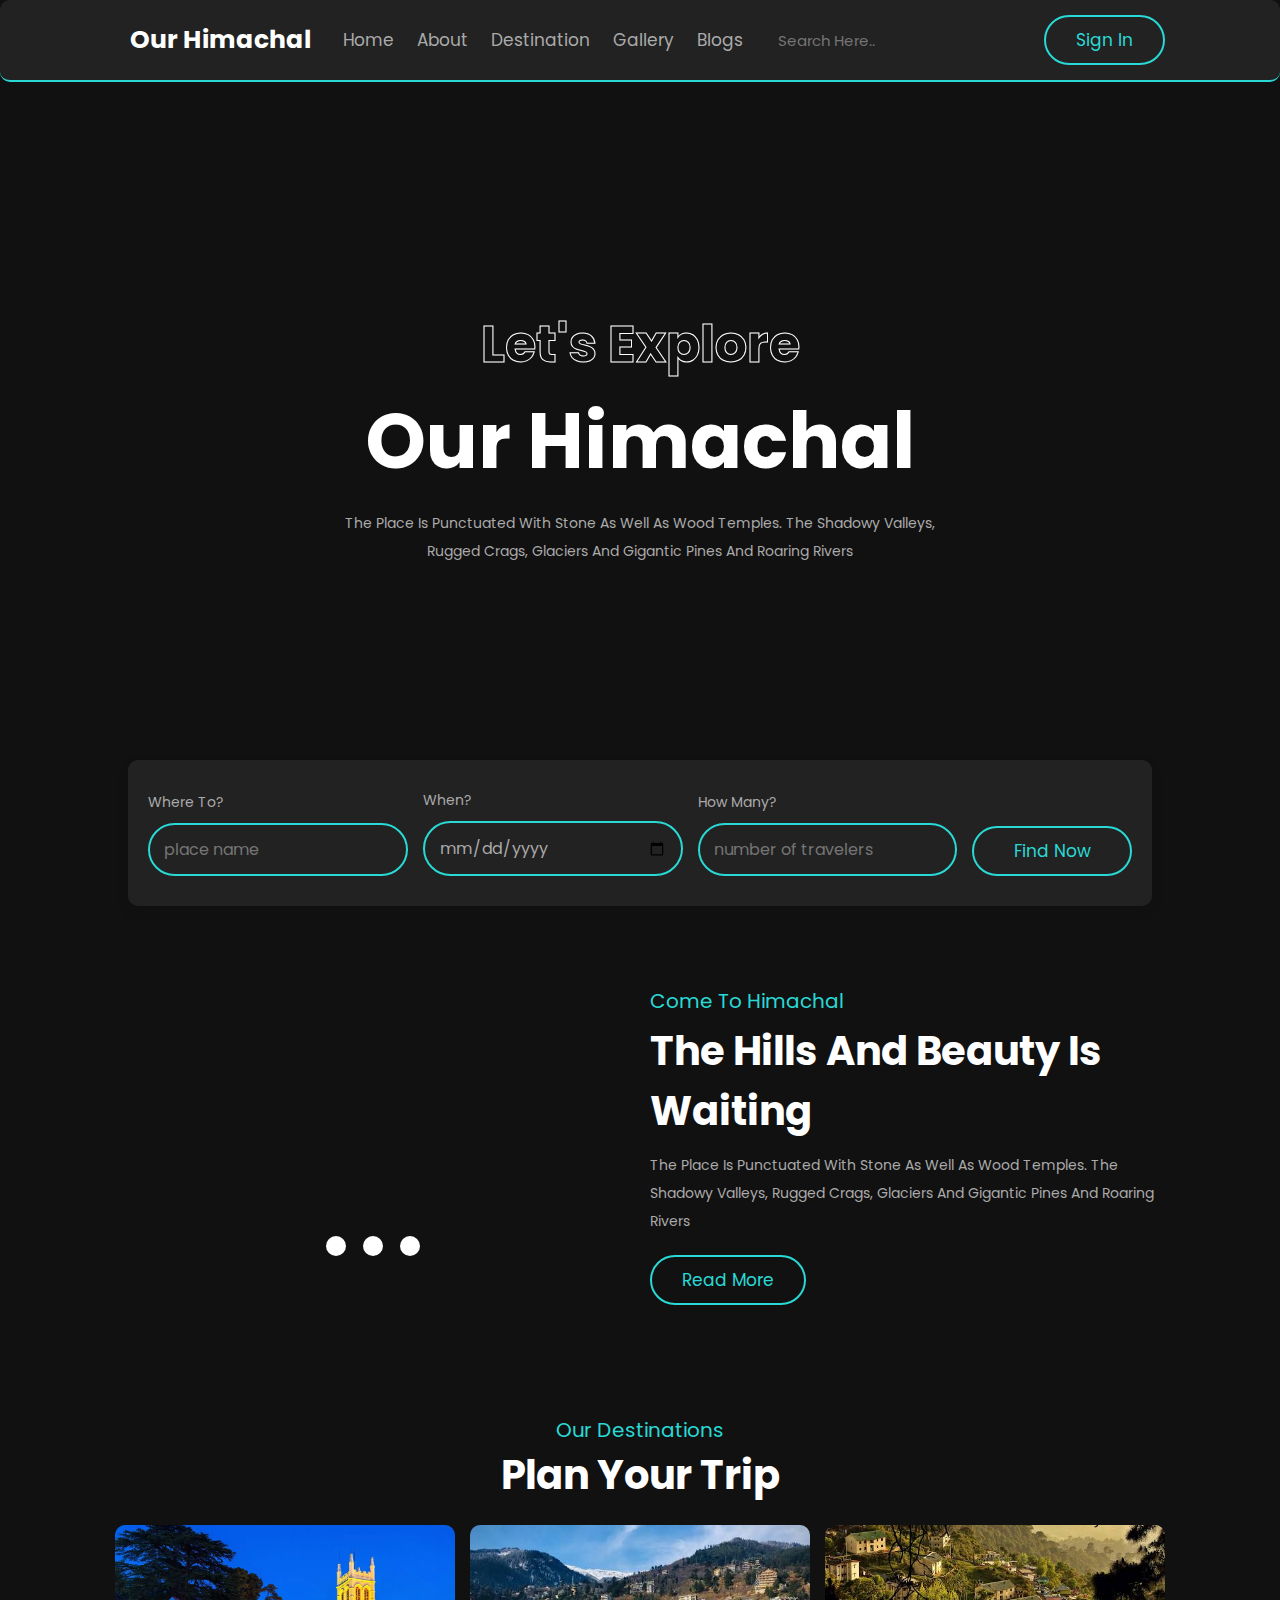
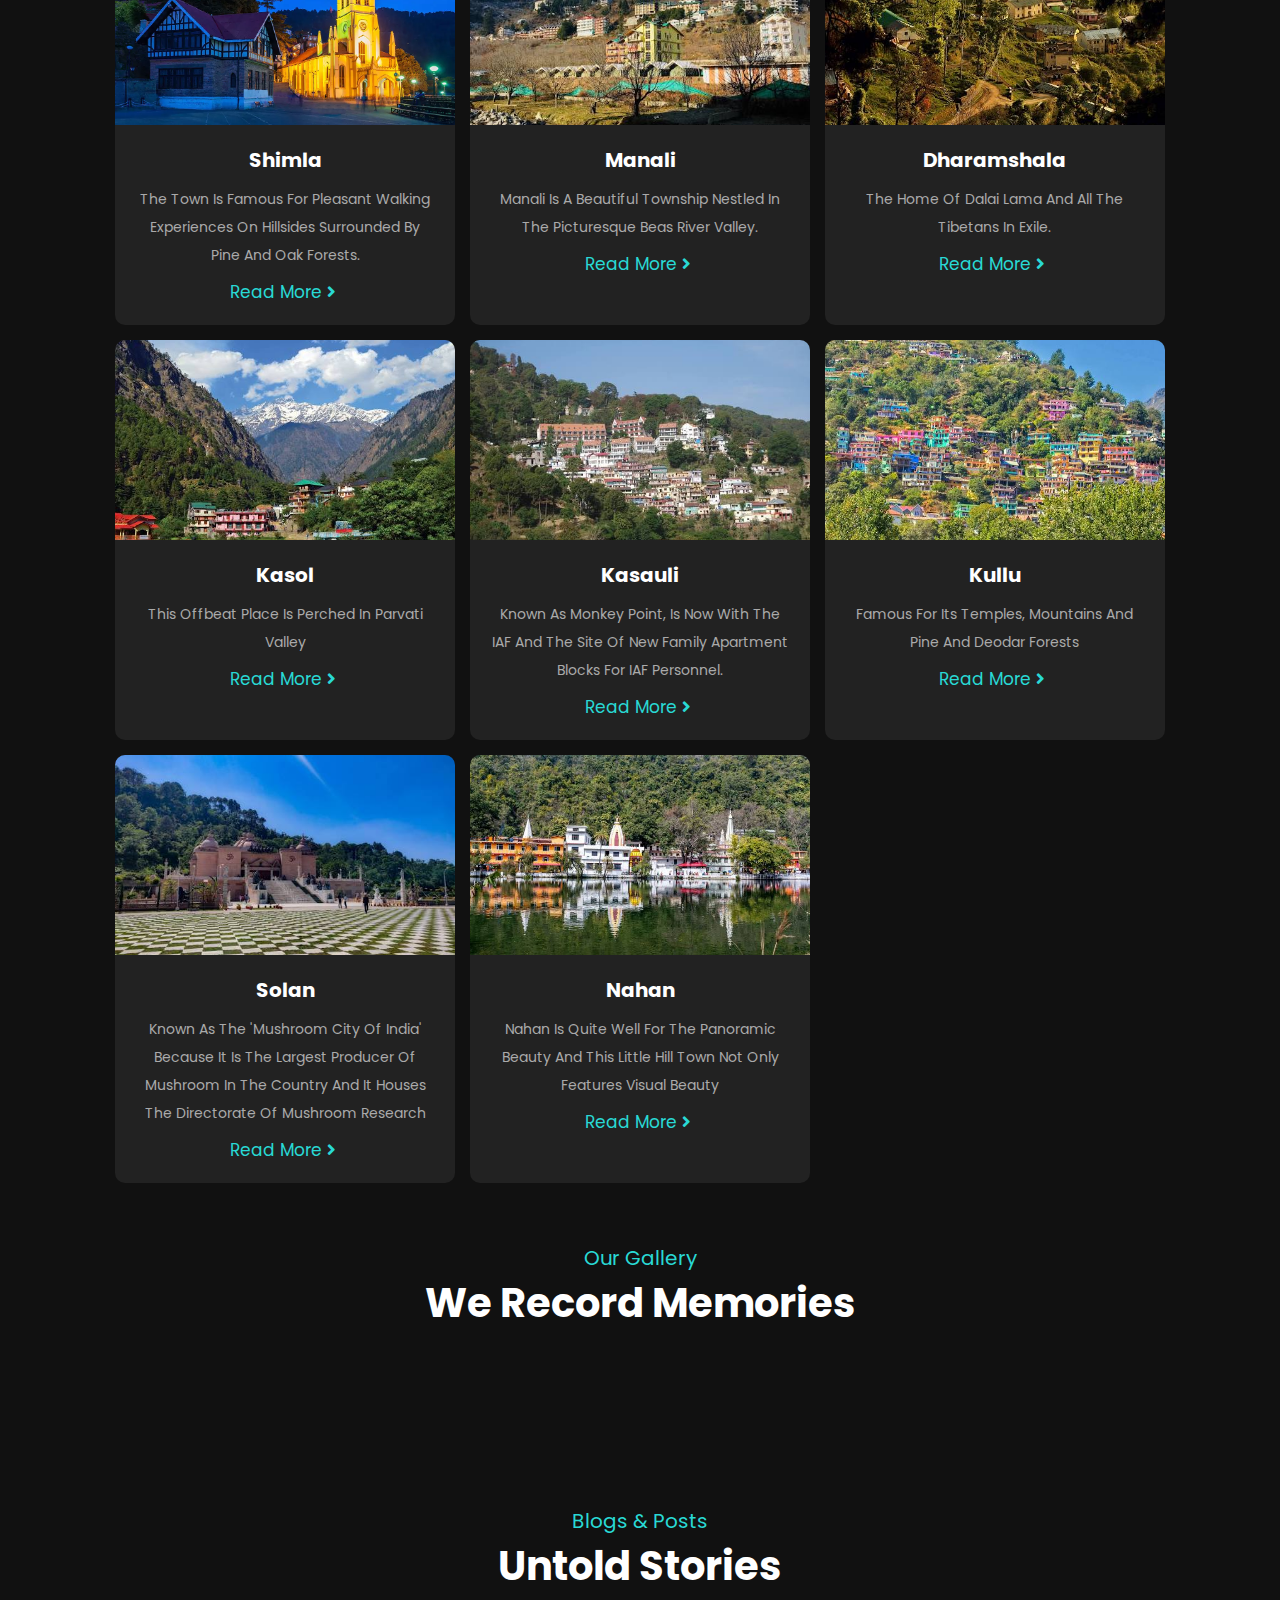
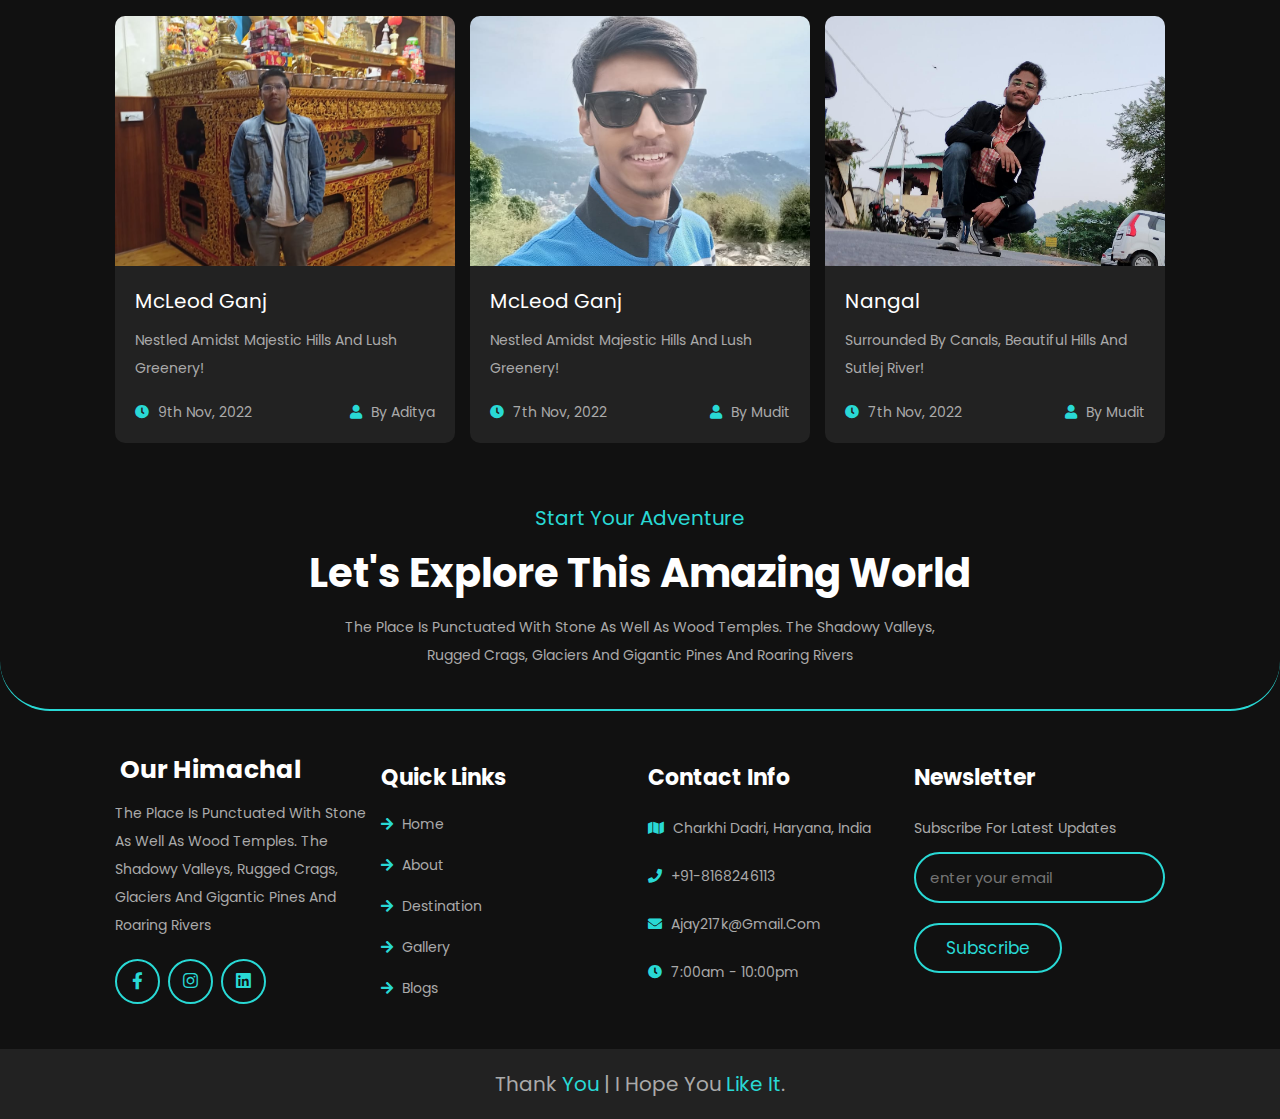
==== index.html @ 15811f72 "Add files via upload" ====
<!DOCTYPE html>
<html lang="en">

<head>
    <meta charset="UTF-8">
    <meta http-equiv="X-UA-Compatible" content="IE=edge">
    <meta name="viewport" content="width=device-width, initial-scale=1.0">
    <title>Practicum</title>

    <!-- font awesome cdn link  -->
    <link rel="stylesheet" href="https://cdnjs.cloudflare.com/ajax/libs/font-awesome/5.15.4/css/all.min.css">

    <!-- custom css file link  -->
    <link rel="stylesheet" href="style.css">

    <!--animate on scroll library-->
    <link rel="stylesheet" href="https://cdnjs.cloudflare.com/ajax/libs/aos/2.3.4/aos.css">

    <!-- custom js file link-->
    <script src="script.js" defer></script>

    <!--icon library-->
    <script src="https://kit.fontawesome.com/503bc3da4f.js" crossorigin="anonymous"></script>

    <!--favicon(an image with title)-->
    <link rel="icon" type="image/x-icon" href="image.svg">

</head>

<body>

    <!-- header section starts  -->

    <header class="header">

        <div id="menu-btn" class="fas fa-bars"></div>

        <a data-aos="zoom-in-right" data-aos-delay="150" href="http://127.0.0.1:5500/index.html"
            class="logo"> <i class="fa-solid fa-mountain-sun" style="margin-right: 10px;"></i>Our <span>Himachal</span>
        </a>

        <nav class="navbar">
            <a data-aos="zoom-in-right" data-aos-delay="300"
                href="http://127.0.0.1:5500/index.html">home</a>
            <a data-aos="zoom-in-right" data-aos-delay="450" href="#footer">about</a>
            <a data-aos="zoom-in-right" data-aos-delay="600" href="destinationfinal.html">destination</a>
            <a data-aos="zoom-in-left" data-aos-delay="600" href="gallery.html">gallery</a>
            <a data-aos="zoom-in-left" data-aos-delay="450" href="#blogs">blogs</a>
        </nav>

        <div class="searchbox" data-aos="zoom-in-left" data-aos-delay="300">
            <input id="locate" type="text" maxlength="25" placeholder="search here..">
            <i id="mapbtn" class="fa-solid fa-magnifying-glass icon-16x"></i>
            <div class="map-locate" id="map-locate"></div>

        </div>

        <a data-aos="zoom-in-left" data-aos-delay="150" href="login.html" class="btn">Sign In</a>

    </header>

    <!-- header section ends -->

    <!-- home section starts  -->

    <section class="home" id="home">

        <div class="content">
            <span data-aos="fade-up" data-aos-delay="150">Let's Explore</span>
            <h3 data-aos="fade-up" data-aos-delay="300">Our Himachal</h3>
            <p data-aos="fade-up" data-aos-delay="450">The place is punctuated with stone as well as wood temples. The
                shadowy valleys, rugged crags, glaciers and gigantic pines and roaring rivers</p>

        </div>

    </section>

    <!-- home section ends -->

    <!-- booking form section starts  -->

    <section class="book-form" id="book-form">

        <form action="">
            <div data-aos="zoom-in" data-aos-delay="150" class="inputBox">
                <span>where to?</span>
                <input type="text" placeholder="place name" value="">
            </div>
            <div data-aos="zoom-in" data-aos-delay="300" class="inputBox">
                <span>when?</span>
                <input type="date" value="">
            </div>
            <div data-aos="zoom-in" data-aos-delay="450" class="inputBox">
                <span>how many?</span>
                <input type="number" placeholder="number of travelers" value="">
            </div>
            <input data-aos="zoom-in" data-aos-delay="600" type="submit" value="find now" class="btn">
        </form>

    </section>

    <!-- booking form section ends -->

    <!-- about section starts  -->

    <section class="about" id="about">

        <div class="video-container" data-aos="fade-right" data-aos-delay="300">
            <video src="1.mp4" muted autoplay loop class="video"></video>
            <div class="controls">
                <span class="control-btn" data-src="1.mp4"></span>
                <span class="control-btn" data-src="2.mp4"></span>
                <span class="control-btn" data-src="3.mp4"></span>
            </div>
        </div>

        <div class="content" data-aos="fade-left" data-aos-delay="600">
            <span>Come to Himachal </span>
            <h3>The hills and beauty is waiting</h3>
            <p>The place is punctuated with stone as well as wood temples. The shadowy valleys, rugged crags, glaciers
                and gigantic pines and roaring rivers</p>
            <a href="#" class="btn">read more</a>
        </div>

    </section>

    <!-- about section ends -->

    <!-- destination section starts  -->

    <section class="destination" id="destination">

        <div class="heading">
            <span>our destinations</span>
            <h1>Plan your trip</h1>
        </div>

        <div class="box-container">

            <div class="box" data-aos="fade-up" data-aos-delay="150">
                <div class="image">
                    <img src="shimla.cms" alt="">
                </div>
                <div class="content">
                    <h3>shimla</h3>
                    <p>The town is famous for pleasant walking experiences on hillsides surrounded by pine and oak
                        forests.</p>
                    <a href="#">read more <i class="fas fa-angle-right"></i></a>
                </div>
            </div>

            <div class="box" data-aos="fade-up" data-aos-delay="300">
                <div class="image">
                    <img src="manali.jpg" alt="">
                </div>
                <div class="content">
                    <h3>manali</h3>
                    <p>Manali is a beautiful township nestled in the picturesque Beas River valley.</p>
                    <a href="#">read more <i class="fas fa-angle-right"></i></a>
                </div>
            </div>

            <div class="box" data-aos="fade-up" data-aos-delay="450">
                <div class="image">
                    <img src="dharamsala.jpg" alt="">
                </div>
                <div class="content">
                    <h3>dharamshala</h3>
                    <p>The home of Dalai Lama and all the Tibetans in exile.</p>
                    <a href="#">read more <i class="fas fa-angle-right"></i></a>
                </div>
            </div>

            <div class="box" data-aos="fade-up" data-aos-delay="600">
                <div class="image">
                    <img src="kasol.jpg" alt="">
                </div>
                <div class="content">
                    <h3>kasol</h3>
                    <p>This offbeat place is perched in Parvati Valley</p>
                    <a href="#">read more <i class="fas fa-angle-right"></i></a>
                </div>
            </div>

            <div class="box" data-aos="fade-up" data-aos-delay="750">
                <div class="image">
                    <img src="kasauli.jpg" alt="">
                </div>
                <div class="content">
                    <h3>kasauli</h3>
                    <p>known as Monkey Point, is now with the IAF and the site of new family apartment blocks for IAF
                        personnel.</p>
                    <a href="#">read more <i class="fas fa-angle-right"></i></a>
                </div>
            </div>

            <div class="box" data-aos="fade-up" data-aos-delay="900">
                <div class="image">
                    <img src="kullu.jpg" alt="">
                </div>
                <div class="content">
                    <h3>kullu</h3>
                    <p>famous for its temples, mountains and pine and deodar forests</p>
                    <a href="#">read more <i class="fas fa-angle-right"></i></a>
                </div>
            </div>

            <div class="box" data-aos="fade-up" data-aos-delay="1150">
                <div class="image">
                    <img src="solan.jpg" alt="">
                </div>
                <div class="content">
                    <h3>solan</h3>
                    <p>known as the 'mushroom city of India' because it is the largest producer of mushroom in the
                        country and it houses the Directorate of Mushroom Research</p>
                    <a href="#">read more <i class="fas fa-angle-right"></i></a>
                </div>
            </div>

            <div class="box" data-aos="fade-up" data-aos-delay="1300">
                <div class="image">
                    <img src="nahan.jpg" alt="">
                </div>
                <div class="content">
                    <h3>nahan</h3>
                    <p>Nahan is quite well for the panoramic beauty and this little hill town not only features visual
                        beauty</p>
                    <a href="#">read more <i class="fas fa-angle-right"></i></a>
                </div>
            </div>

        </div>

    </section>

    <!-- destination section ends -->

    <!-- gallery section starts  -->

    <section class="gallery" id="gallery">

        <div class="heading">
            <span>our gallery</span>
            <h1>we record memories</h1>
        </div>

        <div class="box-container">

            <div class="box" data-aos="zoom-in-up" data-aos-delay="150">
                <img src="https://source.unsplash.com/random/?himachal&1" alt="">
                <span></span>

            </div>

            <div class="box" data-aos="zoom-in-up" data-aos-delay="300">
                <img src="https://source.unsplash.com/random/?himachal&2" alt="">
                <span></span>

            </div>

            <div class="box" data-aos="zoom-in-up" data-aos-delay="450">
                <img src="https://source.unsplash.com/random/?himachal&3" alt="">
                <span></span>

            </div>

            <div class="box" data-aos="zoom-in-up" data-aos-delay="150">
                <img src="https://source.unsplash.com/random/?himachal&4" alt="">
                <span></span>

            </div>

            <div class="box" data-aos="zoom-in-up" data-aos-delay="300">
                <img src="https://source.unsplash.com/random/?himachal&5" alt="">
                <span></span>

            </div>

            <div class="box" data-aos="zoom-in-up" data-aos-delay="450">
                <img src="https://source.unsplash.com/random/?himachal&6" alt="">
                <span></span>

            </div>

            <div class="box" data-aos="zoom-in-up" data-aos-delay="150">
                <img src="https://source.unsplash.com/random/?himachal&7" alt="">
                <span></span>

            </div>

            <div class="box" data-aos="zoom-in-up" data-aos-delay="300">
                <img src="https://source.unsplash.com/random/?himachal&8" alt="">
                <span></span>

            </div>

            <div class="box" data-aos="zoom-in-up" data-aos-delay="450">
                <img src="https://source.unsplash.com/random/?himachal&9" alt="">
                <span></span>

            </div>

        </div>

    </section>

    <!-- gallery section ends -->


    <!-- blogs section starts  -->

    <section class="blogs" id="blogs">

        <div class="heading">
            <span>blogs & posts</span>
            <h1>Untold stories</h1>
        </div>

        <div class="box-container">

            <div class="box" data-aos="fade-up" data-aos-delay="150">
                <div class="image">
                    <img src="aditya.jpg" alt="">
                </div>
                <div class="content">
                    <a href="#" class="link">McLeod Ganj</a>
                    <p>Nestled amidst majestic hills and lush greenery!</p>
                    <div class="icon">
                        <a href="#"><i class="fas fa-clock"></i> 9th nov, 2022</a>
                        <a href="#"><i class="fas fa-user"></i> by aditya</a>
                    </div>
                </div>
            </div>

            <div class="box" data-aos="fade-up" data-aos-delay="300">
                <div class="image">
                    <img src="mudit.jpg" alt="">
                </div>
                <div class="content">
                    <a href="#" class="link">McLeod Ganj</a>
                    <p>Nestled amidst majestic hills and lush greenery!</p>
                    <div class="icon">
                        <a href="#"><i class="fas fa-clock"></i> 7th nov, 2022</a>
                        <a href="#"><i class="fas fa-user"></i> by mudit</a>
                    </div>
                </div>
            </div>

            <div class="box" data-aos="fade-up" data-aos-delay="450">
                <div class="image">
                    <img src="kanishk.jpg" alt="">
                </div>
                <div class="content">
                    <a href="#" class="link">Nangal</a>
                    <p>Surrounded by canals, beautiful hills and Sutlej river!</p>
                    <div class="icon">
                        <a href="#"><i class="fas fa-clock"></i> 7th nov, 2022</a>
                        <a href="#"><i class="fas fa-user"></i> by mudit </a>
                    </div>
                </div>
            </div>

        </div>

    </section>

    <!-- blogs section ends -->

    <!-- banner section starts  -->

    <div class="banner">

        <div class="content" data-aos="zoom-in-up" data-aos-delay="300">
            <span>start your adventure</span>
            <h3>Let's Explore This amazing World</h3>
            <p>The place is punctuated with stone as well as wood temples. The shadowy valleys, rugged crags, glaciers
                and gigantic pines and roaring rivers</p>
        </div>

    </div>

    <!-- banner section ends -->

    <!-- footer section starts  -->

    <section class="footer" id="footer">

        <div class="box-container">

            <div class="box" data-aos="fade-up" data-aos-delay="150">
                <a href="http://127.0.0.1:5500/index.html" class="logo"> <i
                        class="fa-solid fa-mountain-sun"></i>Our Himachal </a>
                <p>The place is punctuated with stone as well as wood temples. The shadowy valleys, rugged crags,
                    glaciers and gigantic pines and roaring rivers</p>
                <div class="share">
                    <a href="https://www.facebook.com/" class="fab fa-facebook-f"></a>
                    <a href="https://www.instagram.com/" class="fab fa-instagram"></a>
                    <a href="https://www.linkedin.com/feed/" class="fab fa-linkedin"></a>
                </div>
            </div>

            <div class="box" data-aos="fade-up" data-aos-delay="300">
                <h3>quick links</h3>
                <a href="http://127.0.0.1:5500/index.html" class="links"> <i
                        class="fas fa-arrow-right"></i> home </a>
                <a href="#about" class="links"> <i class="fas fa-arrow-right"></i> about </a>
                <a href="destination.html" class="links"> <i class="fas fa-arrow-right"></i> destination </a>
                <a href="gallery.html" class="links"> <i class="fas fa-arrow-right"></i> gallery </a>
                <a href="#blogs" class="links"> <i class="fas fa-arrow-right"></i> blogs </a>
            </div>

            <div class="box" data-aos="fade-up" data-aos-delay="450">
                <h3>contact info</h3>
                <p> <i class="fas fa-map"></i> Charkhi Dadri, Haryana, India </p>
                <p> <i class="fas fa-phone"></i> +91-8168246113 </p>
                <p> <i class="fas fa-envelope"></i> Ajay217k@gmail.com </p>
                <p> <i class="fas fa-clock"></i> 7:00am - 10:00pm </p>
            </div>

            <div class="box" data-aos="fade-up" data-aos-delay="600">
                <h3>newsletter</h3>
                <p>subscribe for latest updates</p>
                <form action="">
                    <input type="email" name="" placeholder="enter your email" class="email" id="">
                    <input type="submit" value="subscribe" class="btn">
                </form>
            </div>

        </div>

    </section>

    <div class="credit">Thank <span>You</span> | I hope you <span>like it</span>.</div>

    <!-- footer section ends -->



    <script src="https://cdnjs.cloudflare.com/ajax/libs/aos/2.3.4/aos.js"></script>

    <script>

        AOS.init({
            duration: 800,
            offset: 150,
        });

    </script>


    <script src="map-locate.js"></script>

</body>

</html>
---- style.css ----
@import url("https://fonts.googleapis.com/css2?family=Poppins:wght@100;300;400;500;600&display=swap");

* {
  font-family: 'Poppins', sans-serif;
  margin: 0;
  padding: 0;
  -webkit-box-sizing: border-box;
  box-sizing: border-box;
  outline: none;
  border: none;
  text-decoration: none;
  text-transform: capitalize;
  -webkit-transition: all .2s linear;
  transition: all .2s linear;
}

html {
  font-size: 62.5%;
  overflow-x: hidden;
  scroll-behavior: smooth;
  scroll-padding-top: 9rem;
}

html::-webkit-scrollbar {
  width: 1rem;
}

html::-webkit-scrollbar-track {
  background: #111;
}

html::-webkit-scrollbar-thumb {
  background: #29d9d5;
  border-radius: 5rem;
}

body {
  background: #111;
  overflow-x: hidden;
}

section {
  padding: 3rem 9%;
}

.heading {
  text-align: center;
  margin-bottom: 2rem;
}

.heading span {
  color: #29d9d5;
  font-size: 2rem;
}

.heading h1 {
  font-size: 4rem;
  color: #fff;
}

.btn {
  margin-top: 1rem;
  display: inline-block;
  padding: 1rem 3rem;
  font-size: 1.7rem;
  color: #29d9d5;
  border: 0.2rem solid #29d9d5;
  border-radius: 5rem;
  cursor: pointer;
  background: none;
}

.btn:hover {
  background: #29d9d5;
  color: #111;
}

.header {
  position: fixed;
  top: 0;
  left: 0;
  right: 0;
  z-index: 1000;
  background: #222;
  display: -webkit-box;
  display: -ms-flexbox;
  display: flex;
  -webkit-box-align: center;
  -ms-flex-align: center;
  align-items: center;
  -webkit-box-pack: justify;
  -ms-flex-pack: justify;
  justify-content: space-between;
  padding: 1.5rem 9%;
  border-bottom: 0.2rem solid #29d9d5;
  border-radius: 1rem;
}

.header .navbar a {
  font-size: 1.7rem;
  color: #aaa;
  display: inline-block;
  margin: 0 1rem;
}

.header .navbar a:hover {
  color: #29d9d5;
}

.header .btn {
  margin-top: 0;
}

.logo {
  font-size: 2.5rem;
  color: #fff;
  font-weight: bolder;
}

.logo i {
  color: #29d9d5;
  padding-right: .5rem;
}

#menu-btn {
  font-size: 2.5rem;
  color: #fff;
  cursor: pointer;
  display: none;
}

.searchbox {
  position: relative;
  width: 250px;
  height: 50px;
  display: flex;
  justify-content: center;
  align-items: center;
  transition: 2.5s;
  
}

/* .searchbox:hover {
  width: 250px;
} */

.searchbox input {
  position: relative;
  width: 100%;
  height: 100%;
  border: #29d9d5;
  padding: 2.5px 5px;
  outline: none;
  font-size: 1.5rem;
  color: #29d9d5;
  background-color: #222;
  
}

/* .searchbox input::placeholder,
.searchbox input {
  color: transparent;
  border-radius: 5rem;
} */

.searchbox:hover input::placeholder,
.searchbox:hover input {
  width: 100%;
  background-color: #29d9d5;
  color: #222;
  border-radius: 5rem;
}

.searchbox i {
  position: absolute;
  right: 20px;
  color: #29d9d5;
  font-size: 1.5em;
  cursor: pointer;
  background-color: transparent;
}

.searchbox:hover i {
  background-color: transparent;
  color: #222;
}

.home {
  margin: 0 auto;
  margin-top: 9rem;
  width: 90%;
  border-radius: 1rem;
  background: -webkit-gradient(linear, left top, left bottom, from(rgba(17, 17, 17, 0.7)), to(rgba(17, 17, 17, 0.7))), url(../images/home-bg.jpg) no-repeat;
  background: linear-gradient(rgba(17, 17, 17, 0.7), rgba(17, 17, 17, 0.7)), url(../images/home-bg.jpg) no-repeat;
  background-size: cover;
  background-position: center;
  display: -webkit-box;
  display: -ms-flexbox;
  display: flex;
  min-height: 80vh;
  display: flex;
  -webkit-box-align: center;
  -ms-flex-align: center;
  align-items: center;
  -webkit-box-pack: center;
  -ms-flex-pack: center;
  justify-content: center;
  padding-bottom: 5rem;
}

.home .content {
  text-align: center;
}

.home .content span {
  font-weight: bolder;
  color: transparent;
  -webkit-text-stroke: 0.1rem #fff;
  font-size: 4vw;
  display: block;
}

.home .content h3 {
  font-size: 6vw;
  color: #fff;
}

.home .content p {
  max-width: 60rem;
  margin: 1rem auto;
  font-size: 1.4rem;
  color: #aaa;
  line-height: 2;
}

.book-form {
  width: 80%;
  margin: 1rem auto;
  margin-top: -5rem;
  background: #222;
  border-radius: 1rem;
  -webkit-box-shadow: 0 0.5rem 1rem rgba(17, 17, 17, 0.3);
  box-shadow: 0 0.5rem 1rem rgba(17, 17, 17, 0.3);
  padding: 3rem 2rem;
}

.book-form form {
  display: -webkit-box;
  display: -ms-flexbox;
  display: flex;
  -webkit-box-align: end;
  -ms-flex-align: end;
  align-items: flex-end;
  -ms-flex-wrap: wrap;
  flex-wrap: wrap;
  gap: 1.5rem;
}

.book-form form .inputBox {
  -webkit-box-flex: 1;
  -ms-flex: 1 1 25rem;
  flex: 1 1 25rem;
}

.book-form form .inputBox span {
  font-size: 1.4rem;
  color: #aaa;
}

.book-form form .inputBox input {
  width: 100%;
  padding: 1.2rem 1.4rem;
  border-radius: 5rem;
  border: 0.2rem solid #29d9d5;
  font-size: 1.6rem;
  color: #aaa;
  text-transform: none;
  background: none;
  margin-top: 1rem;
}

.book-form form .btn {
  -webkit-box-flex: 1;
  -ms-flex: 1 1 15rem;
  flex: 1 1 15rem;
}

.about {
  display: -webkit-box;
  display: -ms-flexbox;
  display: flex;
  -webkit-box-align: center;
  -ms-flex-align: center;
  align-items: center;
  -ms-flex-wrap: wrap;
  flex-wrap: wrap;
  gap: 2rem;
  margin-top: 5rem;
}

.about .video-container {
  -webkit-box-flex: 1;
  -ms-flex: 1 1 42rem;
  flex: 1 1 42rem;
}

.about .video-container video {
  border-radius: 1rem;
  width: 100%;
}

.about .video-container .controls {
  text-align: center;
  padding: 2rem 0;
}

.about .video-container .controls span {
  display: inline-block;
  height: 2rem;
  width: 2rem;
  border-radius: 50%;
  background: #fff;
  cursor: pointer;
  margin: .7rem;
}

.about .video-container .controls span:hover {
  background: #29d9d5;
}

.about .content {
  -webkit-box-flex: 1;
  -ms-flex: 1 1 42rem;
  flex: 1 1 42rem;
  margin-bottom: 5rem;
}

.about .content span {
  color: #29d9d5;
  font-size: 2rem;
}

.about .content h3 {
  color: #fff;
  font-size: 4rem;
  margin-top: .5rem;
}

.about .content p {
  padding: 1rem 0;
  font-size: 1.4rem;
  color: #aaa;
  line-height: 2;
}

.destination .box-container {
  display: -ms-grid;
  display: grid;
  -ms-grid-columns: (minmax(27rem, 1fr))[auto-fit];
  grid-template-columns: repeat(auto-fit, minmax(27rem, 1fr));
  gap: 1.5rem;
}

.destination .box-container .box {
  border-radius: 1rem;
  overflow: hidden;
  background: #222;
}

.destination .box-container .box:hover img {
  -webkit-transform: scale(1.1);
  transform: scale(1.1);
}

.destination .box-container .box .image {
  height: 20rem;
  overflow: hidden;
  width: 100%;
}

.destination .box-container .box .image img {
  height: 100%;
  width: 100%;
  -o-object-fit: cover;
  object-fit: cover;
}

.destination .box-container .box .content {
  padding: 2rem;
  text-align: center;
}

.destination .box-container .box .content h3 {
  font-size: 2rem;
  color: #fff;
}

.destination .box-container .box .content p {
  padding: 1rem 0;
  font-size: 1.4rem;
  color: #aaa;
  line-height: 2;
}

.destination .box-container .box .content a {
  font-size: 1.7rem;
  color: #29d9d5;
}

.destination .box-container .box .content a:hover i {
  padding-left: 1rem;
}

.destination .box-container .box .content a i {
  padding-right: .5rem;
}

.services .box-container {
  display: -ms-grid;
  display: grid;
  -ms-grid-columns: (minmax(32rem, 1fr))[auto-fit];
  grid-template-columns: repeat(auto-fit, minmax(32rem, 1fr));
  gap: 1.5rem;
}

.services .box-container .box {
  background: #222;
  border-radius: 1rem;
  padding: 3rem;
  text-align: center;
  border: 0.2rem solid #111;
}

.services .box-container .box:hover {
  border: 0.2rem solid #29d9d5;
}

.services .box-container .box i {
  font-size: 4rem;
  color: #29d9d5;
  margin-bottom: 2rem;
}

.services .box-container .box h3 {
  font-size: 2rem;
  color: #fff;
}

.services .box-container .box p {
  padding: 1rem 0;
  font-size: 1.4rem;
  color: #aaa;
  line-height: 2;
}

.gallery .box-container {
  -webkit-columns: 3 25rem;
  columns: 3 25rem;
  -webkit-column-gap: 1.5rem;
  column-gap: 1.5rem;
}

.gallery .box-container .box {
  margin-bottom: 1rem;
  -webkit-column-break-inside: avoid;
  break-inside: avoid;
}

.gallery .box-container .box img {
  width: 100%;
  border-radius: 1rem;
  margin-bottom: 1rem;
}

.gallery .box-container .box span {
  font-size: 1.4rem;
  color: #aaa;
}

.gallery .box-container .box h3 {
  margin-top: .5rem;
  font-size: 2rem;
  color: #fff;
}

.blogs .box-container {
  display: -ms-grid;
  display: grid;
  -ms-grid-columns: (minmax(32rem, 1fr))[auto-fit];
  grid-template-columns: repeat(auto-fit, minmax(32rem, 1fr));
  gap: 1.5rem;
}

.blogs .box-container .box {
  border-radius: 1rem;
  background: #222;
  overflow: hidden;
}

.blogs .box-container .box:hover .image img {
  -webkit-transform: scale(1.1);
  transform: scale(1.1);
}

.blogs .box-container .box .image {
  height: 25rem;
  overflow: hidden;
  width: 100%;
}

.blogs .box-container .box .image img {
  height: 100%;
  width: 100%;
  -o-object-fit: cover;
  object-fit: cover;
}

.blogs .box-container .box .content {
  padding: 2rem;
}

.blogs .box-container .box .content .link {
  font-size: 2rem;
  color: #fff;
}

.blogs .box-container .box .content .link:hover {
  color: #29d9d5;
}

.blogs .box-container .box .content p {
  padding: 1rem 0;
  font-size: 1.4rem;
  color: #aaa;
  line-height: 2;
}

.blogs .box-container .box .content .icon {
  padding-top: 1rem;
  display: -webkit-box;
  display: -ms-flexbox;
  display: flex;
  -webkit-box-align: center;
  -ms-flex-align: center;
  align-items: center;
  -webkit-box-pack: justify;
  -ms-flex-pack: justify;
  justify-content: space-between;
}

.blogs .box-container .box .content .icon a {
  font-size: 1.4rem;
  color: #aaa;
}

.blogs .box-container .box .content .icon a:hover {
  color: #29d9d5;
}

.blogs .box-container .box .content .icon a i {
  padding-right: .5rem;
  color: #29d9d5;
}

.banner {
  background: -webkit-gradient(linear, left top, left bottom, from(rgba(17, 17, 17, 0.7)), to(rgba(17, 17, 17, 0.7))), url(../images/banner-bg.jpg) no-repeat;
  background: linear-gradient(rgba(17, 17, 17, 0.7), rgba(17, 17, 17, 0.7)), url(../images/banner-bg.jpg) no-repeat;
  background-size: cover;
  background-position: center;
  padding: 3rem 2rem;
  background-attachment: fixed;
  text-align: center;
  border-bottom: 0.2rem solid #29d9d5;
  border-radius: 5rem;
}

.banner .content span {
  font-size: 2rem;
  color: #29d9d5;
}

.banner .content h3 {
  font-size: 4rem;
  color: #fff;
  margin-top: 1rem;
}

.banner .content p {
  max-width: 60rem;
  margin: 1rem auto;
  font-size: 1.4rem;
  color: #aaa;
  line-height: 2;
}

.footer .box-container {
  display: -ms-grid;
  display: grid;
  -ms-grid-columns: (minmax(25rem, 1fr))[auto-fit];
  grid-template-columns: repeat(auto-fit, minmax(25rem, 1fr));
  gap: 1.5rem;
}

.footer .box-container .box {
  padding: 1rem 0;
}

.footer .box-container .box .logo {
  padding-bottom: 1rem;
}

.footer .box-container .box h3 {
  font-size: 2.2rem;
  color: #fff;
  padding: 1rem 0;
}

.footer .box-container .box p {
  font-size: 1.4rem;
  color: #aaa;
  padding: 1rem 0;
  line-height: 2;
}

.footer .box-container .box p i {
  padding-right: .5rem;
  color: #29d9d5;
}

.footer .box-container .box .share {
  padding-top: 1rem;
}

.footer .box-container .box .share a {
  height: 4.5rem;
  width: 4.5rem;
  line-height: 4rem;
  font-size: 2rem;
  border-radius: 50%;
  font-size: 1.7rem;
  border: 0.2rem solid #29d9d5;
  color: #29d9d5;
  margin-right: .5rem;
  text-align: center;
}

.footer .box-container .box .share a:hover {
  background: #29d9d5;
  color: #111;
}

.footer .box-container .box .links {
  font-size: 1.4rem;
  color: #aaa;
  padding: 1rem 0;
  display: block;
}

.footer .box-container .box .links:hover {
  color: #29d9d5;
}

.footer .box-container .box .links:hover i {
  padding-right: 2rem;
}

.footer .box-container .box .links i {
  padding-right: .5rem;
  color: #29d9d5;
}

.footer .box-container .box form .email {
  width: 100%;
  border-radius: 5rem;
  border: 0.2rem solid #29d9d5;
  background: none;
  font-size: 1.5rem;
  text-transform: none;
  color: #aaa;
  margin-bottom: 1rem;
  padding: 1.2rem 1.4rem;
}

.credit {
  background: #222;
  text-align: center;
  font-size: 2rem;
  padding: 2rem 1rem;
  color: #aaa;
}

.credit span {
  color: #29d9d5;
}

@media (max-width: 991px) {
  html {
    font-size: 55%;
  }

  .header {
    padding: 1.5rem 2rem;
  }

  section {
    padding: 3rem 2rem;
  }
}

@media (max-width: 768px) {
  #menu-btn {
    display: inline-block;
  }

  .header .navbar {
    position: absolute;
    top: 99%;
    left: 0;
    right: 0;
    background: #222;
    -webkit-clip-path: polygon(0 0, 100% 0, 100% 0, 0 0);
    clip-path: polygon(0 0, 100% 0, 100% 0, 0 0);
  }

  .header .navbar.active {
    -webkit-clip-path: polygon(0 0, 100% 0, 100% 100%, 0 100%);
    clip-path: polygon(0 0, 100% 0, 100% 100%, 0 100%);
  }

  .header .navbar a {
    margin: 2rem;
    font-size: 2rem;
    display: block;
  }

  .home {
    margin-top: 10rem;
  }

  .home .content span {
    font-size: 8vw;
  }

  .home .content h3 {
    font-size: 9vw;
  }
}

@media (max-width: 450px) {
  html {
    font-size: 50%;
  }

  .about .content h3 {
    font-size: 3.5rem;
  }

  .banner .content h3 {
    font-size: 2.7rem;
  }
}

@import url('https://fonts.googleapis.com/css2?family=Varela+Round&display=swap');

.banner2 {
  position: relative;
  background: linear-gradient(rgba(0, 0, 0, 0.6), rgba(0, 0, 0, 0.8)), url('himachal.jpg');
  background-position: center;
  background-size: cover;
  background-repeat: no-repeat;
  width: 100%;
  height: 100vh;
  display: flex;
  align-items: center;
}

.banner2 .content {
  color: white;

}

.banner2 .content h2 {
  font-size: 190px;
  float: left;
  font-family: 'Varela Round', sans-serif;

}

.banner2 .content span {
  font-size: 170px;
  float: right;
  font-family: 'Varela Round', sans-serif;
}

.description-box {
  display: -webkit-box;
  display: -webkit-flex;
  border: 3px solid #29d9d5;
  border-radius: 30px;
  width: 80%;
  margin: auto;
  margin-top: 20rem;
}

.description-box .content img {
  float: left;
  height: 250px;
  transform: translate(-90px, 0);
  border-radius: 10px;
}


.description-box .content {
  -webkit-box-flex: 1;
  -ms-flex: 1 1 42rem;
  flex: 1 1 42rem;
}


.description-box .content span {
  color: #29d9d5;
  font-size: 8rem;
}

.description-box .content h3 {
  color: #fff;
  font-size: 8rem;
  margin-top: .5rem;
  text-align: right;
}

.description-box .content p {
  padding: 1rem 0;
  font-size: 1.4rem;
  color: #aaa;
  line-height: 2;
  text-align: right;
}

.description-box .content a {
  font-size: 1.7rem;
  color: #29d9d5;
}

.description2-box {
  display: -webkit-box;
  display: -webkit-flex;
  border: 3px solid #29d9d5;
  border-radius: 30px;
  width: 80%;
  margin: auto;
  margin-top: 5rem;
}

.description2-box .content img {
  float: right;
  height: 250px;
  transform: translate(92px, 0);
  border-radius: 10px;
}


.description2-box .content {
  -webkit-box-flex: 1;
  -ms-flex: 1 1 42rem;
  flex: 1 1 42rem;
}


.description2-box .content span {
  color: #29d9d5;
  font-size: 8rem;
}

.description2-box .content h3 {
  color: #fff;
  font-size: 8rem;
  margin-top: .5rem;
  text-align: left;
}

.description2-box .content p {
  padding: 1rem 0;
  font-size: 1.4rem;
  color: #aaa;
  line-height: 2;
  text-align: left;
}


.description3-box {
  display: -webkit-box;
  display: -webkit-flex;
  border: 3px solid #29d9d5;
  border-radius: 30px;
  width: 25%;
  margin: auto;
  margin-top: 3rem;
  transform: translate(422px, 0);
}

.description3-box .content img {
  height: 240px;
  width: 310px;
  transform: translate(-106px, 0px);
  border-radius: 30px;
}

.description3-box .content {
  -webkit-box-flex: 1;
  -ms-flex: 1 1 42rem;
  flex: 1 1 42rem;
}


.description3-box .content span {
  color: #29d9d5;
  font-size: 8rem;
}

.description3-box .content h3 {
  color: #fff;
  font-size: 8rem;
  margin-top: .5rem;
  text-align: center;
  transform: translate(-80px, 0px);
}

.description3-box .content p {
  padding: 1rem 0;
  font-size: 1.4rem;
  color: #aaa;
  line-height: 2;
  text-align: center;
  transform: translate(-80px, 0px);
}

.description4-box {
  display: -webkit-box;
  display: -webkit-flex;
  border: 3px solid #29d9d5;
  border-radius: 30px;
  width: 25%;
  margin: auto;
  margin-top: 3rem;
  transform: translate(30px, -625px);
}

.description4-box .content img {
  height: 240px;
  width: 310px;
  transform: translate(-100px, 0);
  border-radius: 30px;
}


.description4-box .content {
  -webkit-box-flex: 1;
  -ms-flex: 1 1 42rem;
  flex: 1 1 42rem;
}


.description4-box .content span {
  color: #29d9d5;
  font-size: 8rem;
}

.description4-box .content h3 {
  color: #fff;
  font-size: 8rem;
  margin-top: .5rem;
  text-align: center;
  transform: translate(-95px, 0px);
}

.description4-box .content p {
  padding: 1rem 0;
  font-size: 1.4rem;
  color: #aaa;
  line-height: 2;
  text-align: center;
  transform: translate(-95px, 0px);
}


.description5-box {
  display: -webkit-box;
  display: -webkit-flex;

  width: 30%;
  margin: auto;
  margin-top: 3rem;
  transform: translate(422px, 0);
}

.description5-box .content img {
  height: 275px;
  width: 430px;
  transform: translate(-942px, -1280px);
  border-radius: 30px;
}


.description6-box {
  display: -webkit-box;
  display: -webkit-flex;

  width: 30%;
  margin: auto;
  margin-top: 3rem;
  transform: translate(422px, 0);
}

.description6-box .content img {
  height: 275px;
  width: 430px;
  transform: translate(-942px, -1350px);
  border-radius: 30px;
}

@import url('https://fonts.googleapis.com/css2?family=Pacifico&display=swap');

.h-h1 {
  color: white;
  font-size: 8rem;
  margin-top: -5rem;
}

.h-h1 h1 {
  color: #29d9d5;
  transform: translate(181px, 0);
  display: -webkit-box;
  display: -webkit-flex;
}

.h-h1 span {
  color: white;
  float: right;
  transform: translate(76px, 74px);
}

























































































.shimla {
  position: relative;
  background: linear-gradient(rgba(0, 0, 0, 0.6), rgba(0, 0, 0, 0.8)), url('the-ridge-shimla-tourism-entry-fee-timings-holidays-reviews-header.jpg');
  background-position: center;
  background-size: cover;
  background-repeat: no-repeat;
  width: 100%;
  height: 93vh;
  display: flex;
  align-items: center;
  margin-top: 5rem;
}

.shimla .content h4 {
  position: absolute;
  bottom: 8px;
  left: 16px;
  color: white;
  font-size: 40px;
}

.shimla .content span {
  color: #29d9d5;
}

.information .content p {
  color: white;
  text-align: left;
  line-height: 2;
  font-size: 1.6rem;
  width: 100%;

}

.information .content h3 {
  color: white;
  text-align: left;
  line-height: 2;
  font-size: 1.6rem;
  width: 100%;
}

.review {
  display: -webkit-box;
  display: -webkit-flex;
  border: 3px solid #29d9d5;
  border-radius: 30px;
  width: 20%;
  margin: auto;
  margin-top: 3rem;
  margin-bottom: 0px;
  height: 45%;
  transform: translate(-450px, 0px);
}

.review .items h3 {
  color: white;
  font-size: 28px;
  text-align: center;
  transform: translate(-40px, -35px);
}

.review .items h4 {
  color: white;
  font-size: 23px;
  text-align: center;
  transform: translate(-40px, -35px);
}

.review .items h5 {
  color: white;
  font-size: 20px;
  text-align: center;
  transform: translate(-40px, -35px);
}

.review1 {
  display: -webkit-box;
  display: -webkit-flex;
  border: 3px solid #29d9d5;
  border-radius: 30px;
  width: 20%;
  margin: auto;
  margin-top: 3rem;
  height: 45%;
  transform: translate(15px, -350px);
}

.review1 .items h3 {
  color: white;
  font-size: 28px;
  text-align: center;
  transform: translate(-40px, -35px);
}

.review1 .items h4 {
  color: white;
  font-size: 23px;
  text-align: center;
  transform: translate(-40px, -35px);
}

.review1 .items h5 {
  color: white;
  font-size: 20px;
  text-align: center;
  transform: translate(-40px, -35px);
}



.review2 {
  display: -webkit-box;
  display: -webkit-flex;
  border: 3px solid #29d9d5;
  border-radius: 30px;
  width: 20%;
  margin: auto;
  margin-top: 3rem;
  height: 45%;
  transform: translate(470px, -707px);
}

.review2 .items h3 {
  color: white;
  font-size: 28px;
  text-align: center;
  transform: translate(-40px, -35px);
}

.review2 .items h4 {
  color: white;
  font-size: 23px;
  text-align: center;
  transform: translate(-40px, -35px);
}

.review2 .items h5 {
  color: white;
  font-size: 20px;
  text-align: center;
  transform: translate(-40px, -35px);
}

#information {
  margin-top: -640px;
}

.logo2 {
  font-size: 10rem;
  color: #fff;
  font-weight: bolder;
}

.logo2 i {
  color: #29d9d5;
  padding-right: .5rem;
  transform: translate(-40px, -30px);
}

.logo3 {
  font-size: 10rem;
  color: #fff;
  font-weight: bolder;
}

.logo3 i {
  color: #29d9d5;
  padding-right: .5rem;
  transform: translate(-48px, -30px);
}

.logo4 {
  font-size: 10rem;
  color: #fff;
  font-weight: bolder;
}

.logo4 i {
  color: #29d9d5;
  padding-right: .5rem;
  transform: translate(-48px, -30px);
}


/* Map frame */
.map-locate {
  /* display: none; */
  position: absolute;
  margin-right: -272px;
  margin-top: 550px;
}
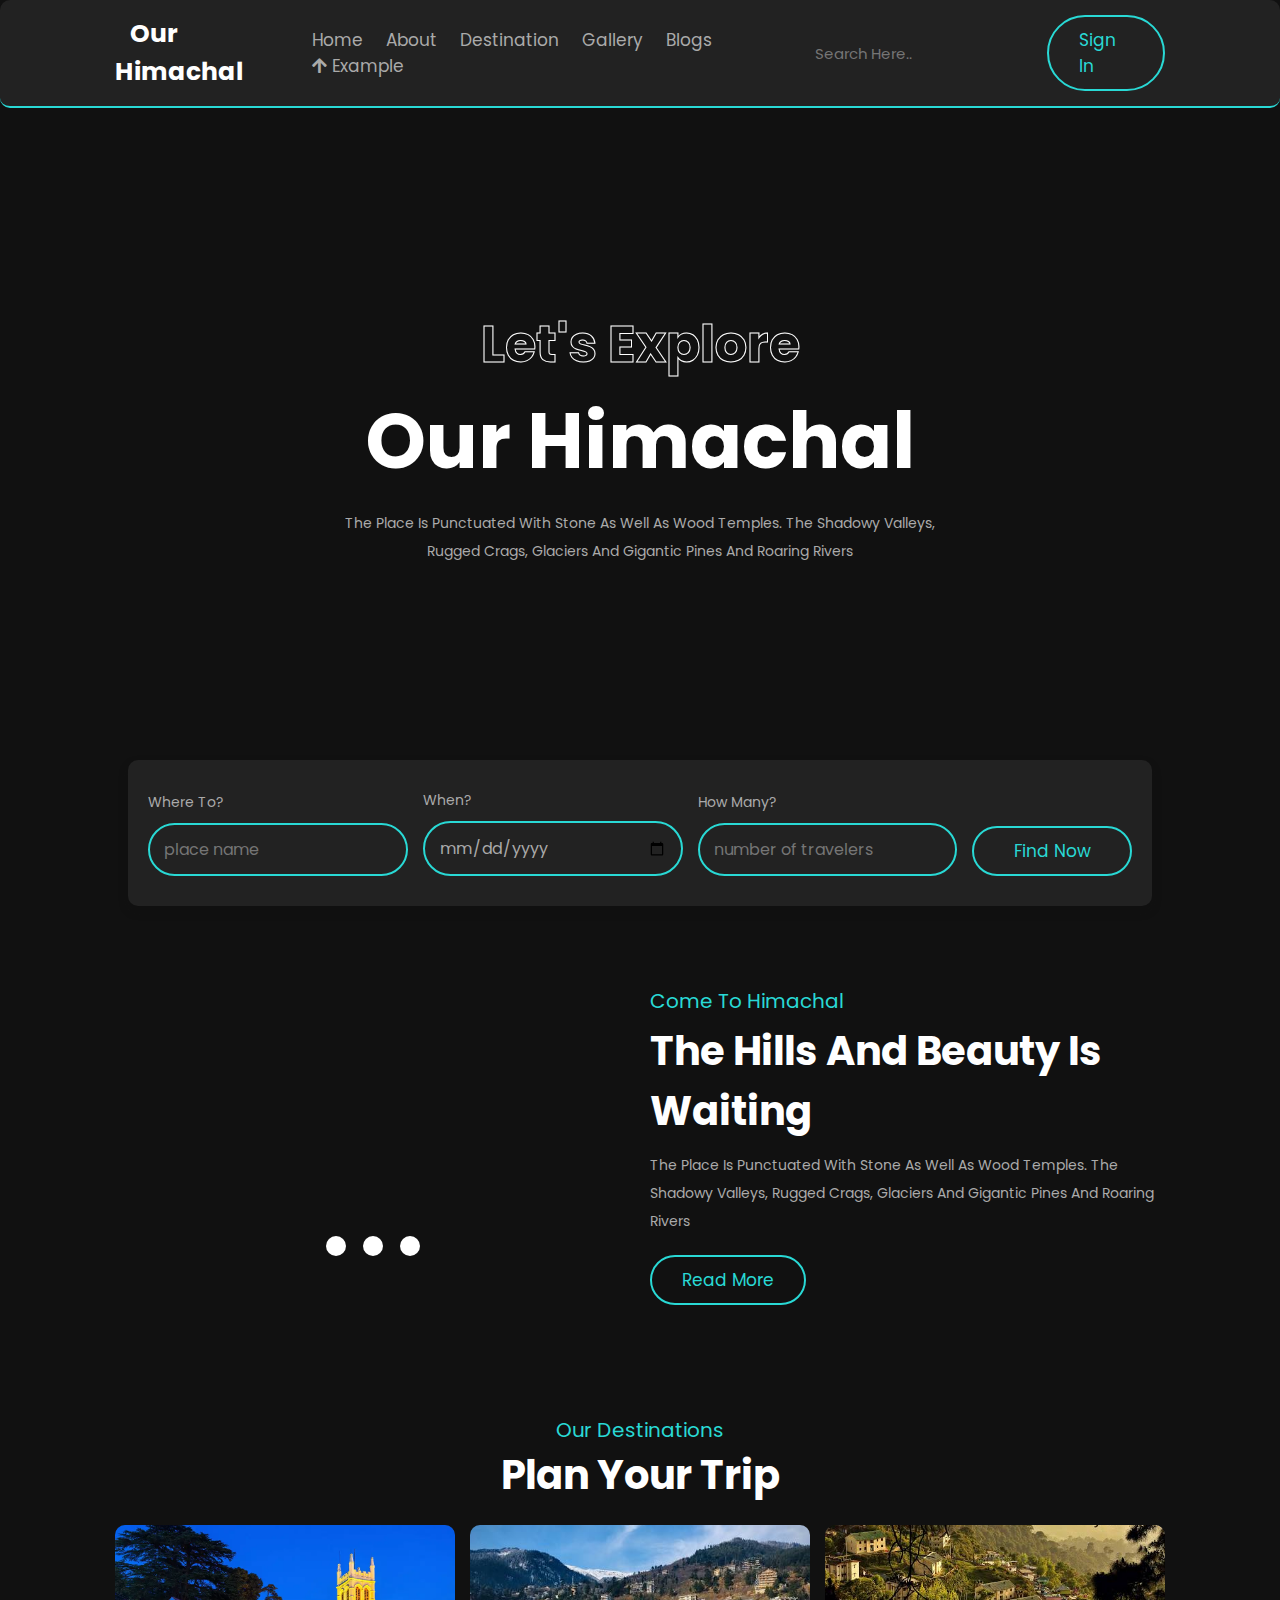
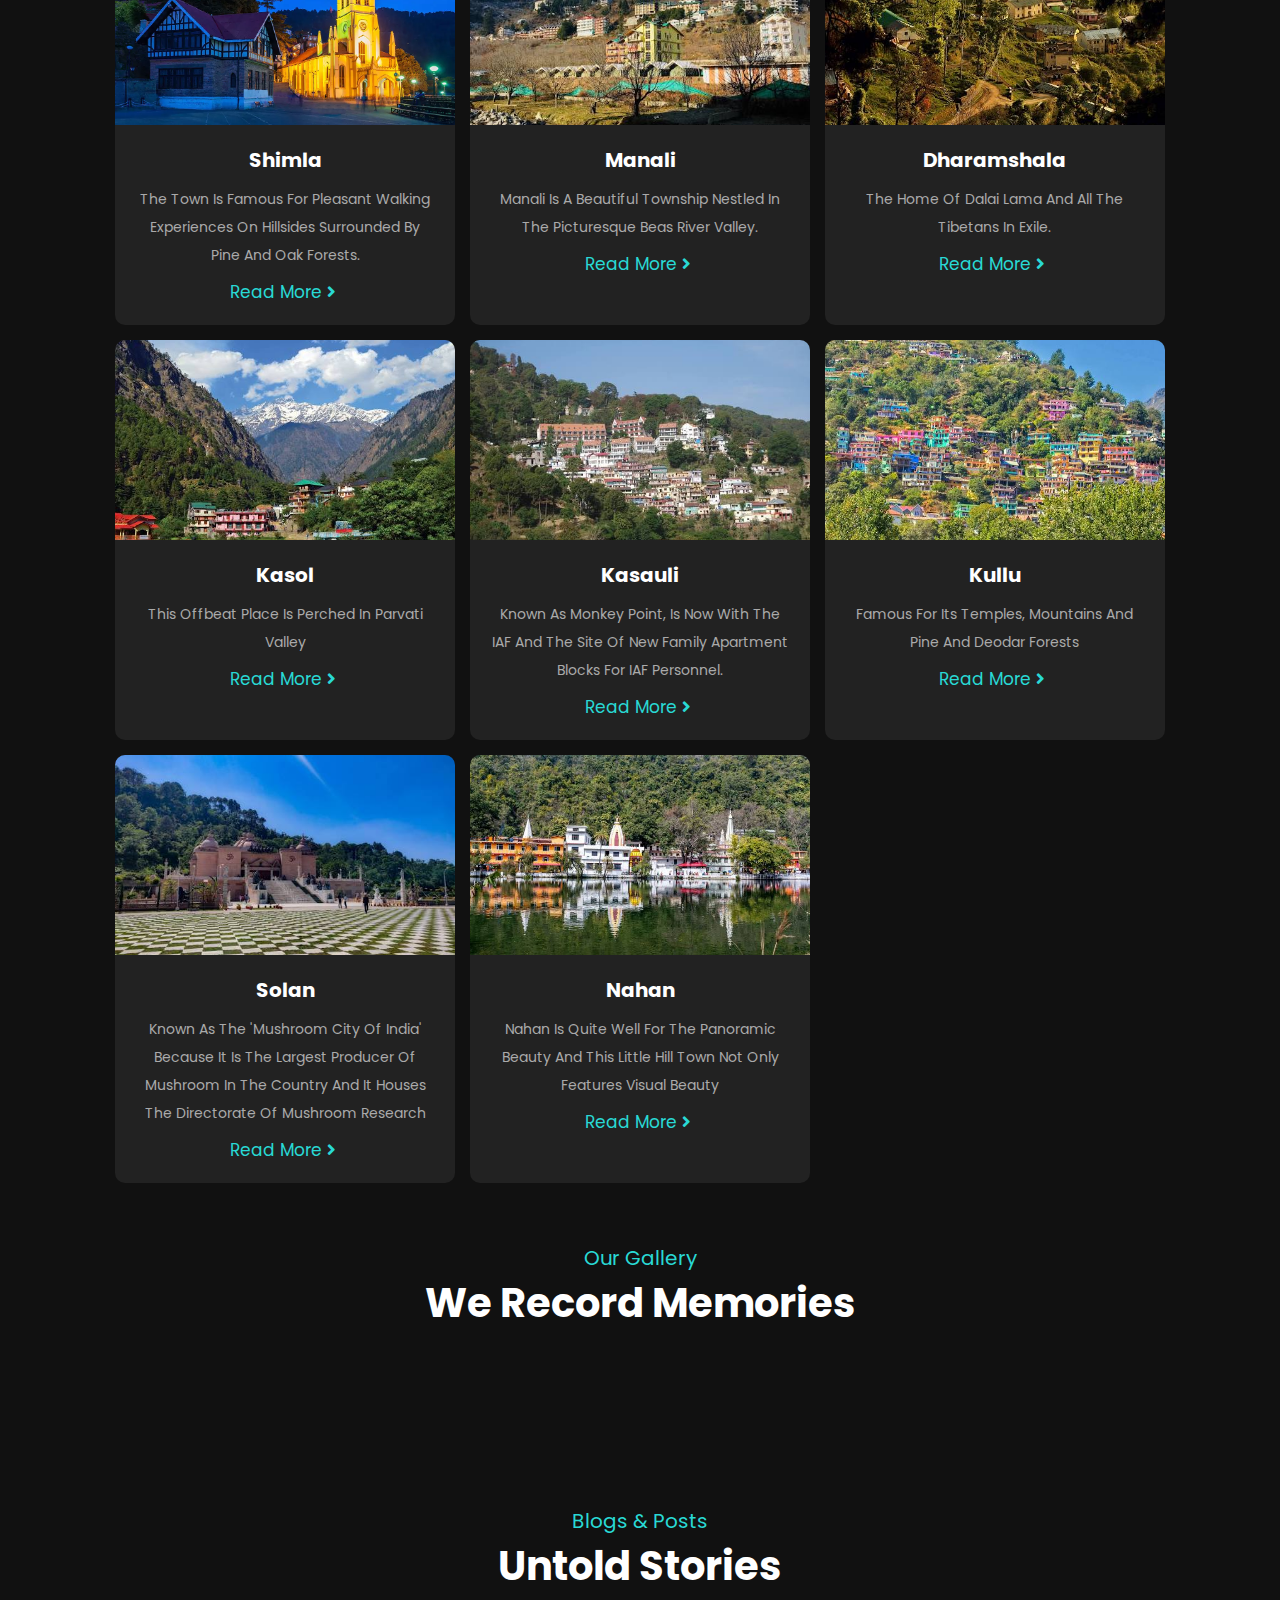
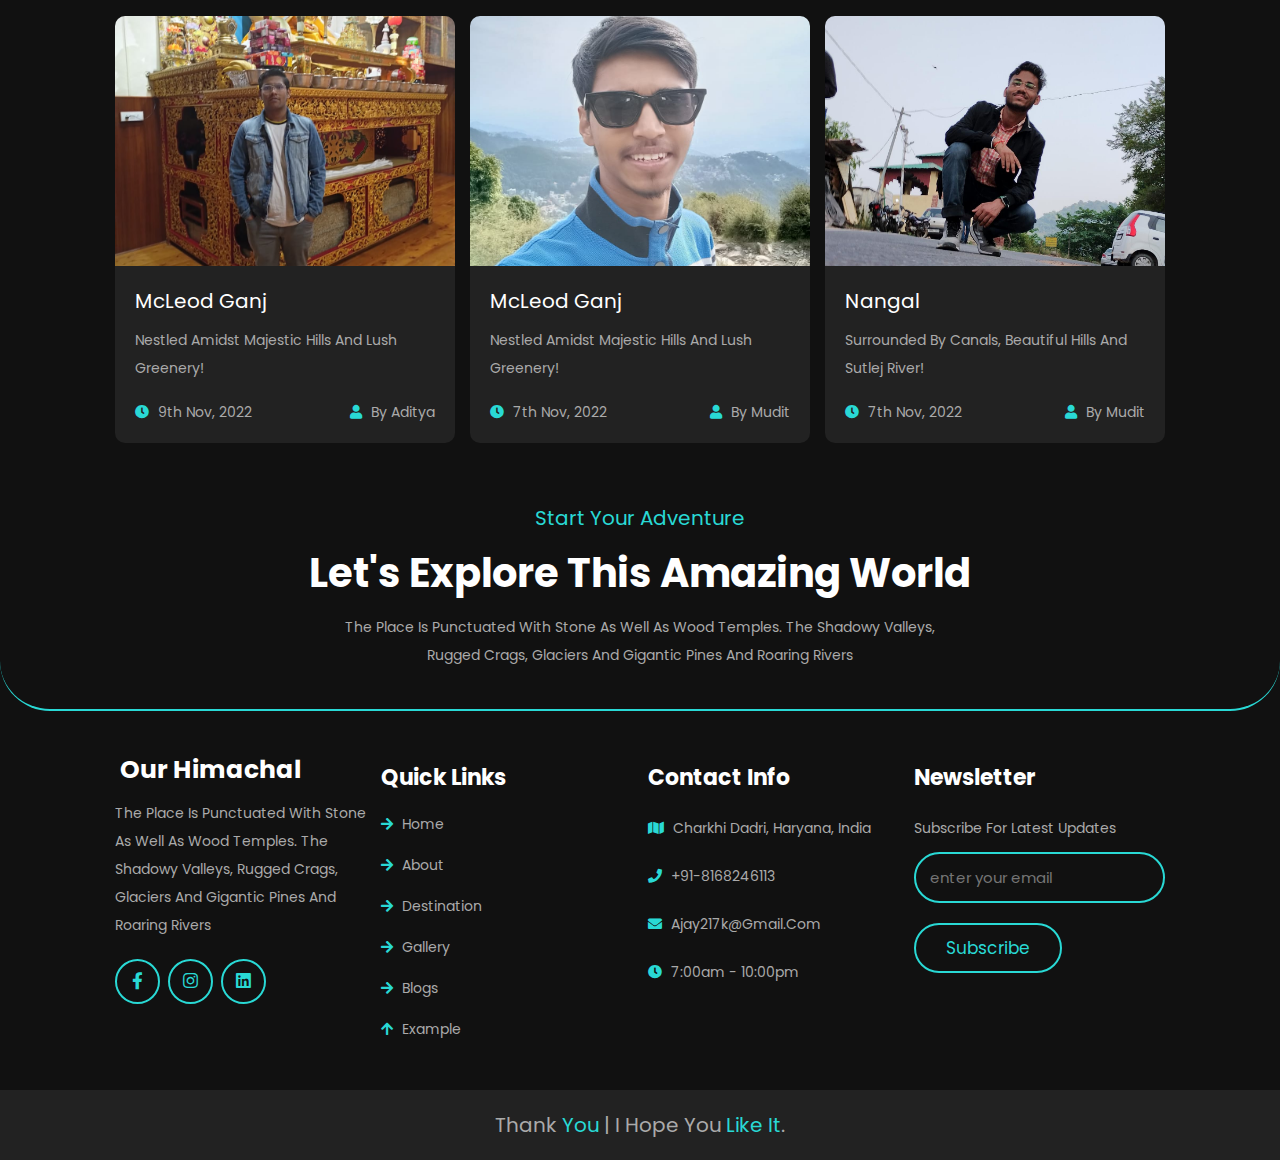
==== commit bd953fa8: "Add files via upload" ====
--- a/index.html
+++ b/index.html
@@ -46,6 +46,7 @@
             <a data-aos="zoom-in-right" data-aos-delay="600" href="destinationfinal.html">destination</a>
             <a data-aos="zoom-in-left" data-aos-delay="600" href="gallery.html">gallery</a>
             <a data-aos="zoom-in-left" data-aos-delay="450" href="#blogs">blogs</a>
+            <a href="#" class="links"> <i class="fas fa-arrow-up"></i> example </a>
         </nav>
 
         <div class="searchbox" data-aos="zoom-in-left" data-aos-delay="300">
@@ -407,6 +408,7 @@
                 <a href="destination.html" class="links"> <i class="fas fa-arrow-right"></i> destination </a>
                 <a href="gallery.html" class="links"> <i class="fas fa-arrow-right"></i> gallery </a>
                 <a href="#blogs" class="links"> <i class="fas fa-arrow-right"></i> blogs </a>
+                <a href="#" class="links"> <i class="fas fa-arrow-up"></i> example </a>
             </div>
 
             <div class="box" data-aos="fade-up" data-aos-delay="450">
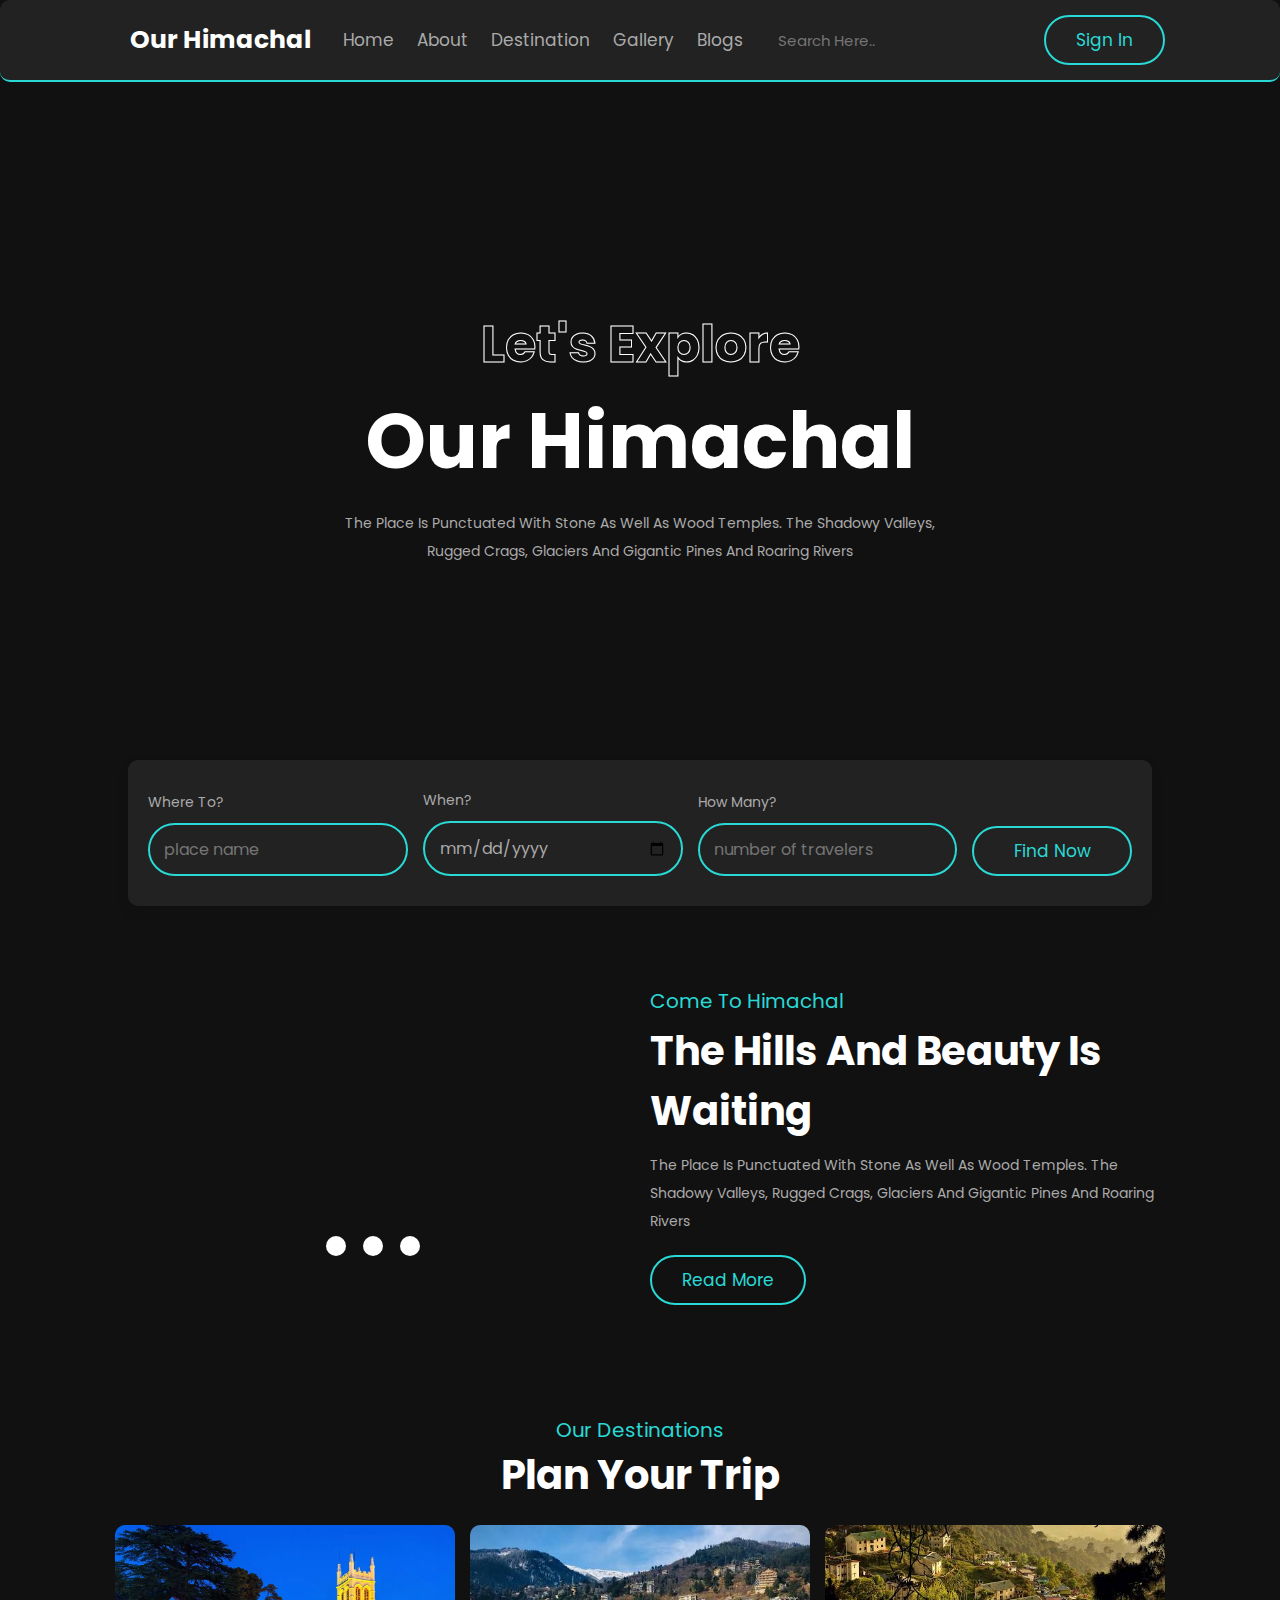
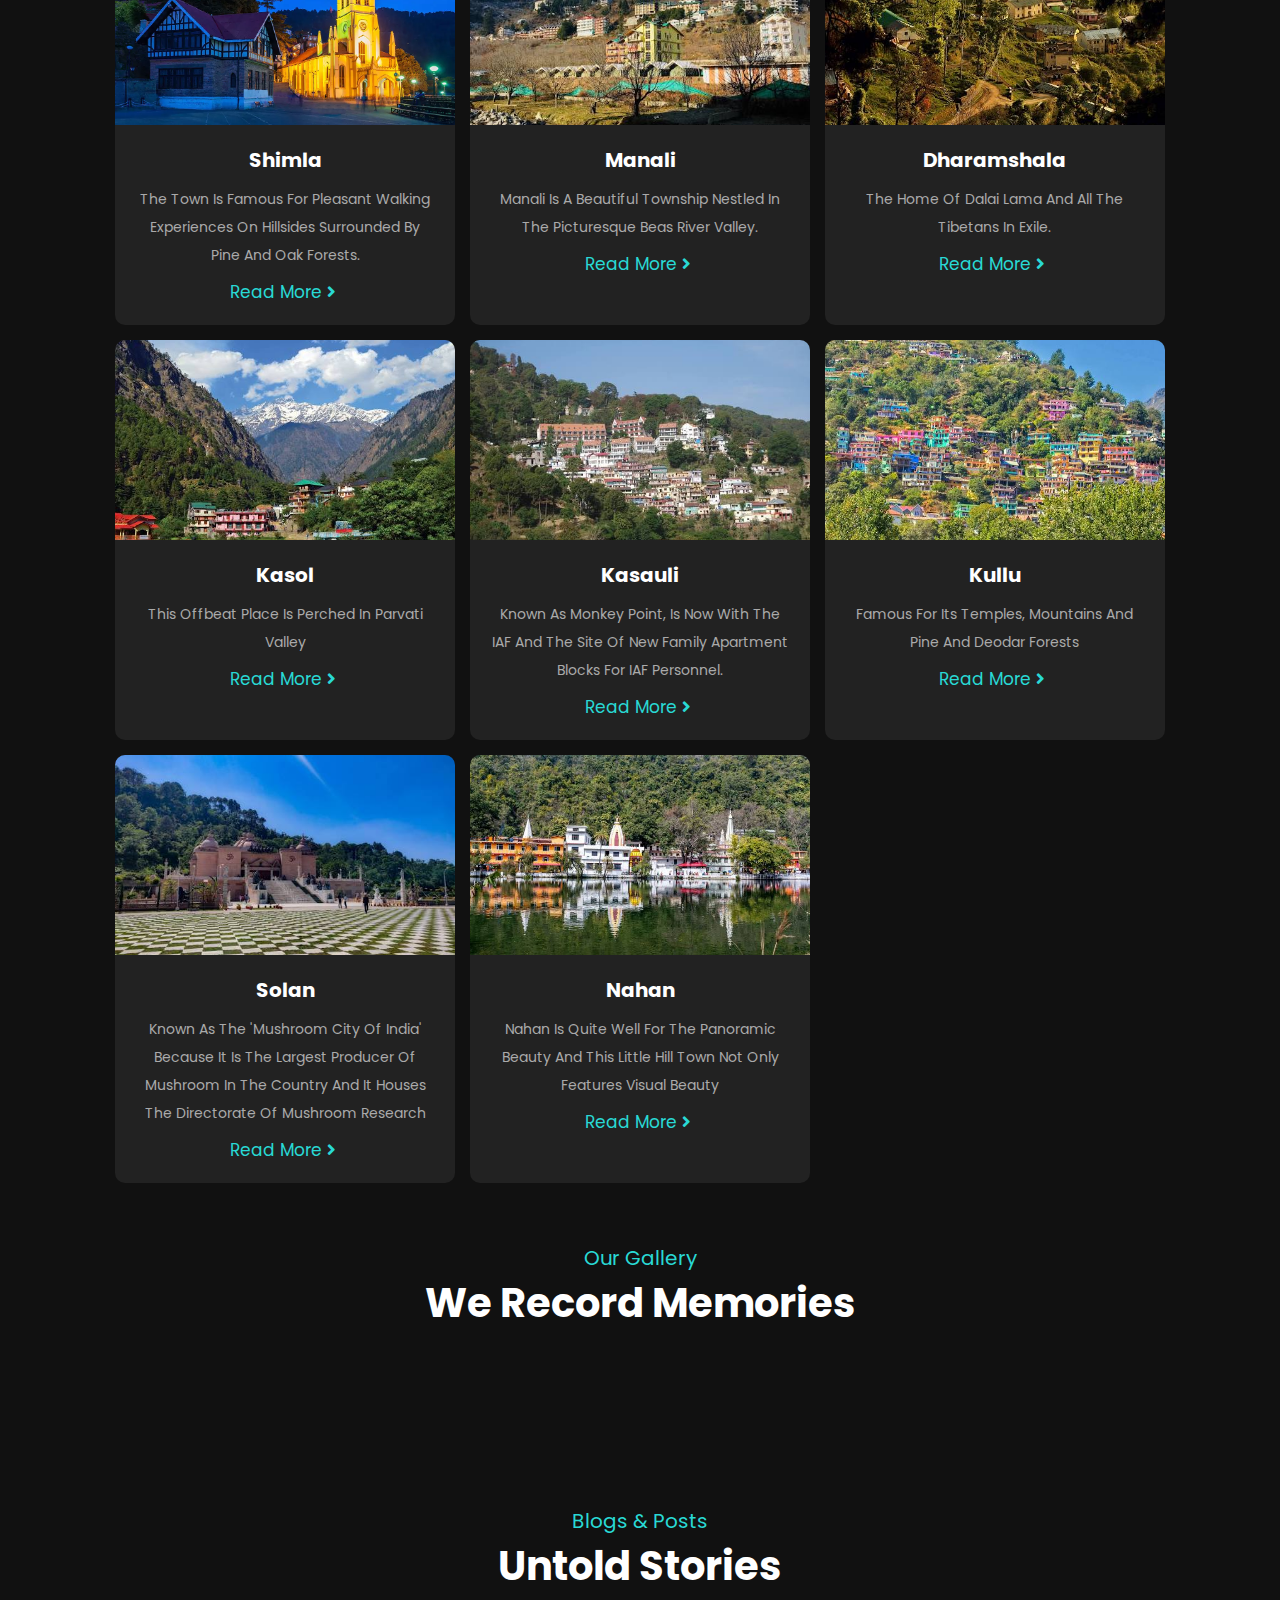
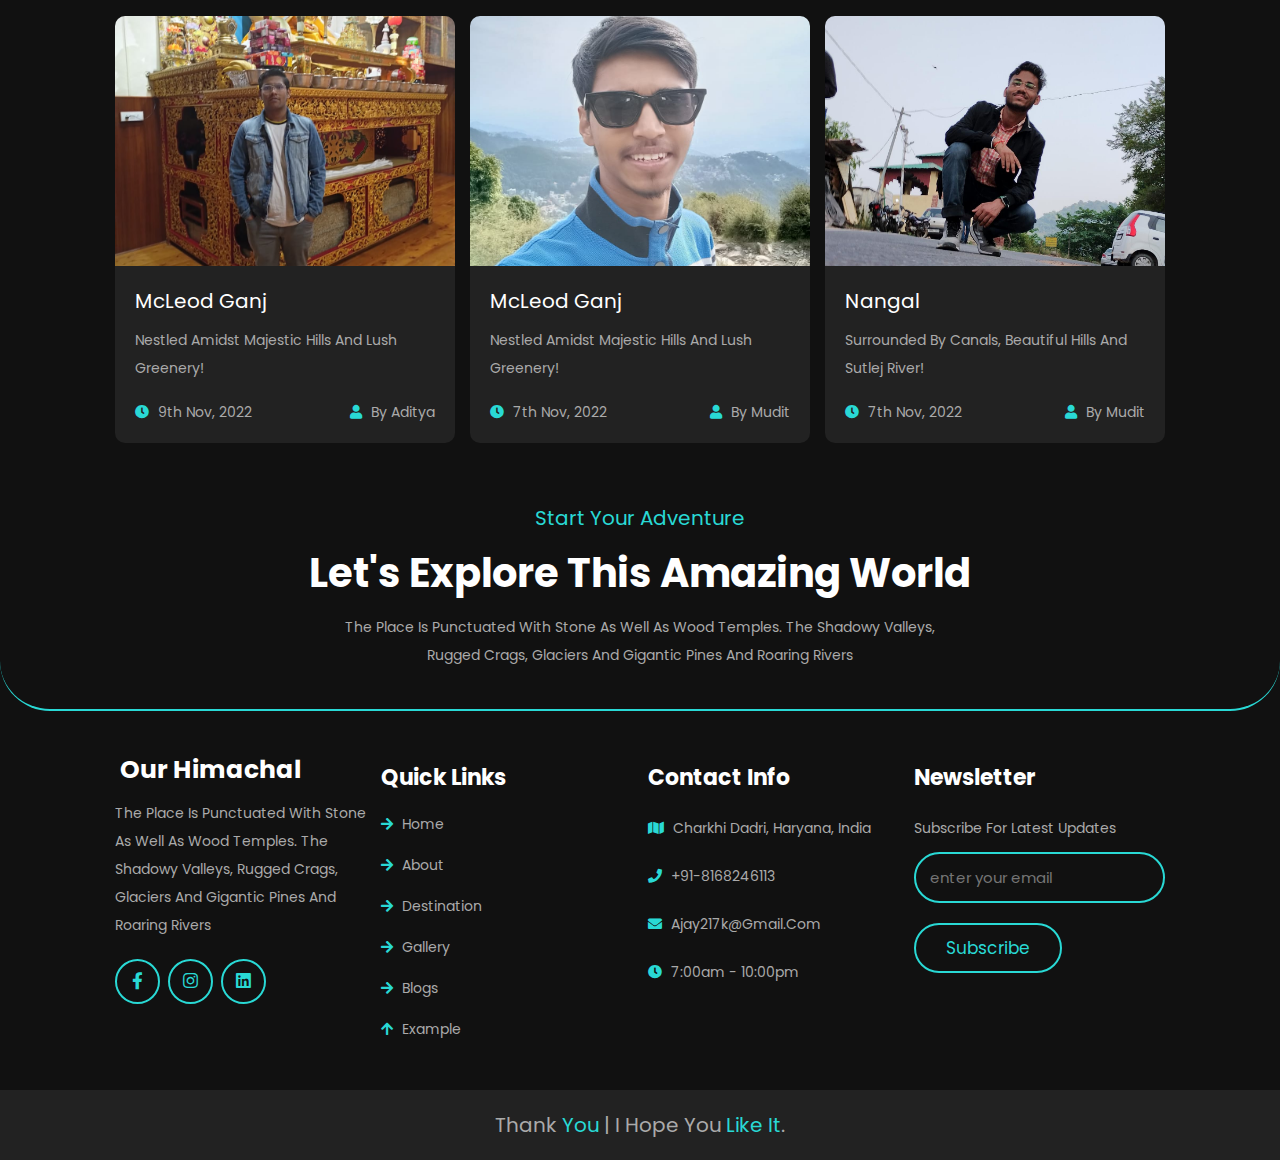
==== commit 71399ad2: "index.html" ====
--- a/index.html
+++ b/index.html
@@ -46,7 +46,7 @@
             <a data-aos="zoom-in-right" data-aos-delay="600" href="destinationfinal.html">destination</a>
             <a data-aos="zoom-in-left" data-aos-delay="600" href="gallery.html">gallery</a>
             <a data-aos="zoom-in-left" data-aos-delay="450" href="#blogs">blogs</a>
-            <a href="#" class="links"> <i class="fas fa-arrow-up"></i> example </a>
+            
         </nav>
 
         <div class="searchbox" data-aos="zoom-in-left" data-aos-delay="300">
@@ -454,4 +454,4 @@
 
 </body>
 
-</html>+</html>
